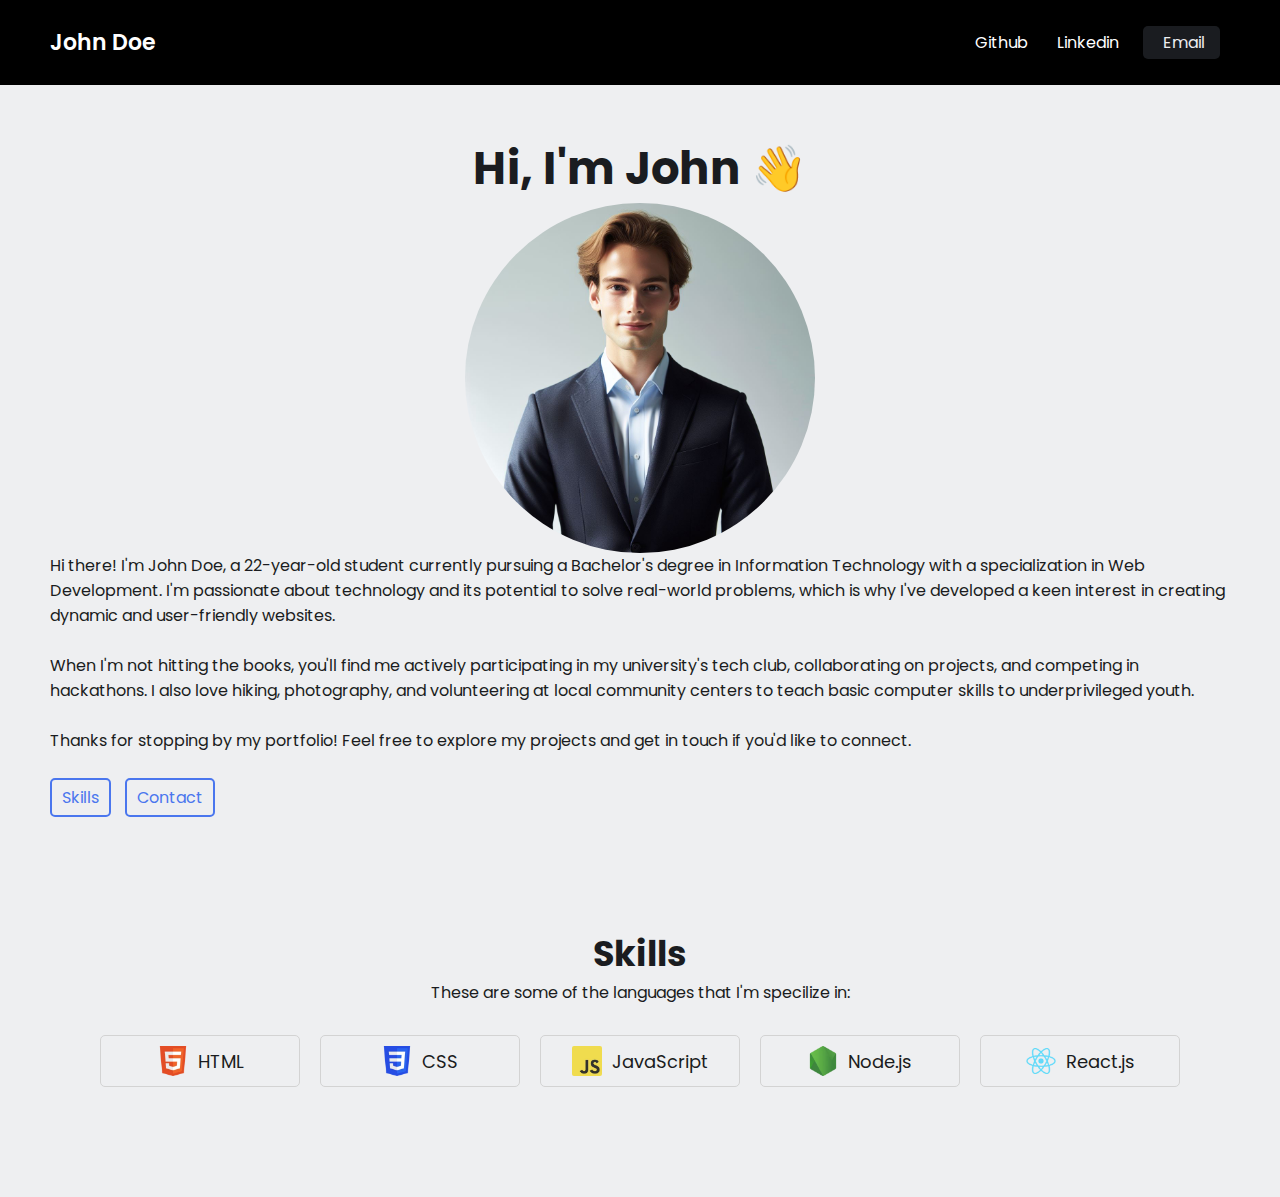
==== index.html @ 155fe18c "Add files via upload" ====
<!DOCTYPE html>
<html lang="en">
<head>
  <meta charset="UTF-8">
  <meta http-equiv="X-UA-Compatible" content="IE=edge">
  <meta name="viewport" content="width=device-width, initial-scale=1.0">

  <link rel="preconnect" href="https://fonts.googleapis.com">
  <link rel="preconnect" href="https://fonts.gstatic.com" crossorigin>
  <link href="https://fonts.googleapis.com/css2?family=Poppins:wght@400;600&display=swap" rel="stylesheet">

  <link rel="stylesheet" href="https://cdnjs.cloudflare.com/ajax/libs/font-awesome/6.4.0/css/all.min.css" integrity="sha512-iecdLmaskl7CVkqkXNQ/ZH/XLlvWZOJyj7Yy7tcenmpD1ypASozpmT/E0iPtmFIB46ZmdtAc9eNBvH0H/ZpiBw==" crossorigin="anonymous" referrerpolicy="no-referrer" />

  <link rel="stylesheet" href="styles.css">

  <title>John Doe Portfolio</title>
</head>
<body>
  <!-- NAVBAR -->
  <nav>
    <div class="left">
      <a href="/">John Doe</a>
    </div>

    <div class="right">
      <a href="http://github.com" target="_blank" rel="noopener noreferrer">
        <i class="fa-brands fa-github"></i>
        <span>Github</span>
      </a>
      
      <a href="http://linkedin.com" target="_blank" rel="noopener noreferrer">
        <i class="fa-brands fa-linkedin"></i>
        <span>Linkedin</span>
      </a>
      
      <a href="mailto:john@example.com">
        <i class="fa-solid fa-envelope"></i>
        <span>Email</span>
      </a>
    </div>
  </nav>

  <main>
    <!-- SECTION 1: Hero -->
    <section class="hero-section">
	<div class="text">
		<h2>Hi, I'm John 👋</h2>
		<div class="headshot">
			<img src="images/hero-headshot.png" alt="john doe headshot">
		</div>
		
        <p>Hi there! I'm John Doe, a 22-year-old student currently pursuing a Bachelor's degree in Information Technology with a specialization in Web Development. I'm passionate about technology and its potential to solve real-world problems, which is why I've developed a keen interest in creating dynamic and user-friendly websites.

		<br><br>When I'm not hitting the books, you'll find me actively participating in my university's tech club, collaborating on projects, and competing in hackathons. I also love hiking, photography, and volunteering at local community centers to teach basic computer skills to underprivileged youth.

		<br><br>Thanks for stopping by my portfolio! Feel free to explore my projects and get in touch if you'd like to connect.</p>

        <div class="links">
          <a href="#skills">
            <i class="fa-solid fa-code"></i>
            <span>Skills</span>
          </a>
          
          <a href="#contact">
            <i class="fa-solid fa-envelope"></i>
            <span>Contact</span>
          </a>
        </div>
	</div>
    </section>

    <!-- SECTION 2: Skills -->
    <section id="skills" class="skills-section">
      <h2>Skills</h2>
      <div class="text">
        These are some of the languages that I'm specilize in:
      </div>

      <div class="cells">
        <div class="cell">
          <img src="images/html-logo.webp" alt="html logo">
          <span>HTML</span>
        </div>
        
        <div class="cell">
          <img src="images/css-logo.webp" alt="css logo">
          <span>CSS</span>
        </div>
        
        <div class="cell">
          <img src="images/javascript-logo.webp" alt="javascript logo">
          <span>JavaScript</span>
        </div>
        
        <div class="cell">
          <img src="images/node-logo.webp" alt="node logo">
          <span>Node.js</span>
        </div>
        
        <div class="cell">
          <img src="images/react-logo.webp" alt="react logo">
          <span>React.js</span>
        </div>
      </div>
    </section>
  </main>
</body>
</html>
---- styles.css ----
:root {
  --text-color: #1a1c20;
  --link-color: #4a76ee;
  --background-color: #eeeff1;
  /*#1a1c20*/
}

* {
  margin: 0;
  padding: 0;
  box-sizing: border-box;
}

html {
  scroll-behavior: smooth;
}

body {
  font-family: 'Poppins', sans-serif;
  color: var(--text-color);
  background-color: var(--background-color);
  margin: 0 auto;
}

a {
  color: var(--link-color);
  text-decoration: none;
}

/* NAVBAR */
nav {
  display: flex;
  justify-content: space-between;
  align-items: center;

  padding: 0 50px;
  height: 85px;
  
  background-color: #000000;
}

nav .left a {
  color: #FFFFFF;
  font-size: 22px;
  font-weight: 600;
}

nav .right a {
  color: #FFFFFF;
  margin: 0 10px;
}

nav .right a:last-child {
  color: var(--background-color);
  background-color: var(--text-color);
  padding: 5px 15px;
  border-radius: 5px;
}

nav .right a span {
  margin-left: 5px;
}

/* SECTION 1: Hero */
.hero-section {
  display: flex;
  justify-content: space-between;
  align-items: center;
  padding: 0 50px;
  margin: 50px 0;
  margin-bottom: 100px;
  gap: 40px;
}

.hero-section .text {
  flex: 5;
}

.hero-section .text h2 {
  font-size: 45px;
  text-align: center;
}

.hero-section .text .links {
  margin-top: 25px;
}

.hero-section .text .links a {
  display: inline-block;
  padding: 5px 10px;
  border: 2px solid var(--link-color);
  border-radius: 5px;
  margin-right: 10px;
  margin-bottom: 10px;
  transition: .1s;
}

.hero-section .text .links a:hover {
  color: var(--text-color);
  border: 2px solid var(--text-color);
}

.hero-section .headshot {
  flex: 2;
  display: flex;
  justify-content: center;
}

.hero-section .headshot img {
  width: 350px;
  border-radius: 50%;
}

/* SECTION 2: Skills */
.skills-section {
  padding: 0 50px;
  margin-bottom: 100px;
}

.skills-section h2 {
  text-align: center;
  font-size: 35px;
}

.skills-section .text {
  text-align: center;
  margin-bottom: 20px;
}

.skills-section .cells {
  display: flex;
  justify-content: center;
  flex-wrap: wrap;
}

.skills-section .cells .cell {
  display: flex;
  justify-content: center;
  align-items: center;
  gap: 10px;

  width: 200px;
  padding: 10px 20px;
  margin: 10px;
  border: 1.5px solid #d3d3d3;
  border-radius: 5px;
}

.skills-section .cells .cell img {
  width: 30px;
  height: 30px;
  object-fit: contain;
  border-radius: 2px;
}

.skills-section .cells .cell span {
  font-size: 18px;
}

@media (max-width: 850px) {
  /* SECTION 1: Hero */
  .hero-section .text h2 {
    font-size: 35px;
  }
}

@media (max-width: 740px) {
  /* SECTION 1: Hero */
  .hero-section {
    flex-direction: column-reverse;
  }

  .hero-section .headshot img {
    width: 300px;
  }
}

@media (max-width: 600px) {
  /* NAVBAR */
  nav {
    padding: 0 20px;
  }

  nav .right a {
    font-size: 22px;
  }

  nav .right a:last-child {
    color: var(--text-color);
    background-color: transparent;
    padding: 0;
  }

  nav .right a span {
    display: none;
  }

  /* SECTION 1: Hero */
  .hero-section {
    padding: 0 20px;
  }

  .hero-section .text h2 {
    font-size: 30px;
  }

  /* SECTION 2: Skills */
  .skills-section {
    padding: 0 20px;
  }

  .skills-section .cells .cell span {
    font-size: 16px;
  }
}
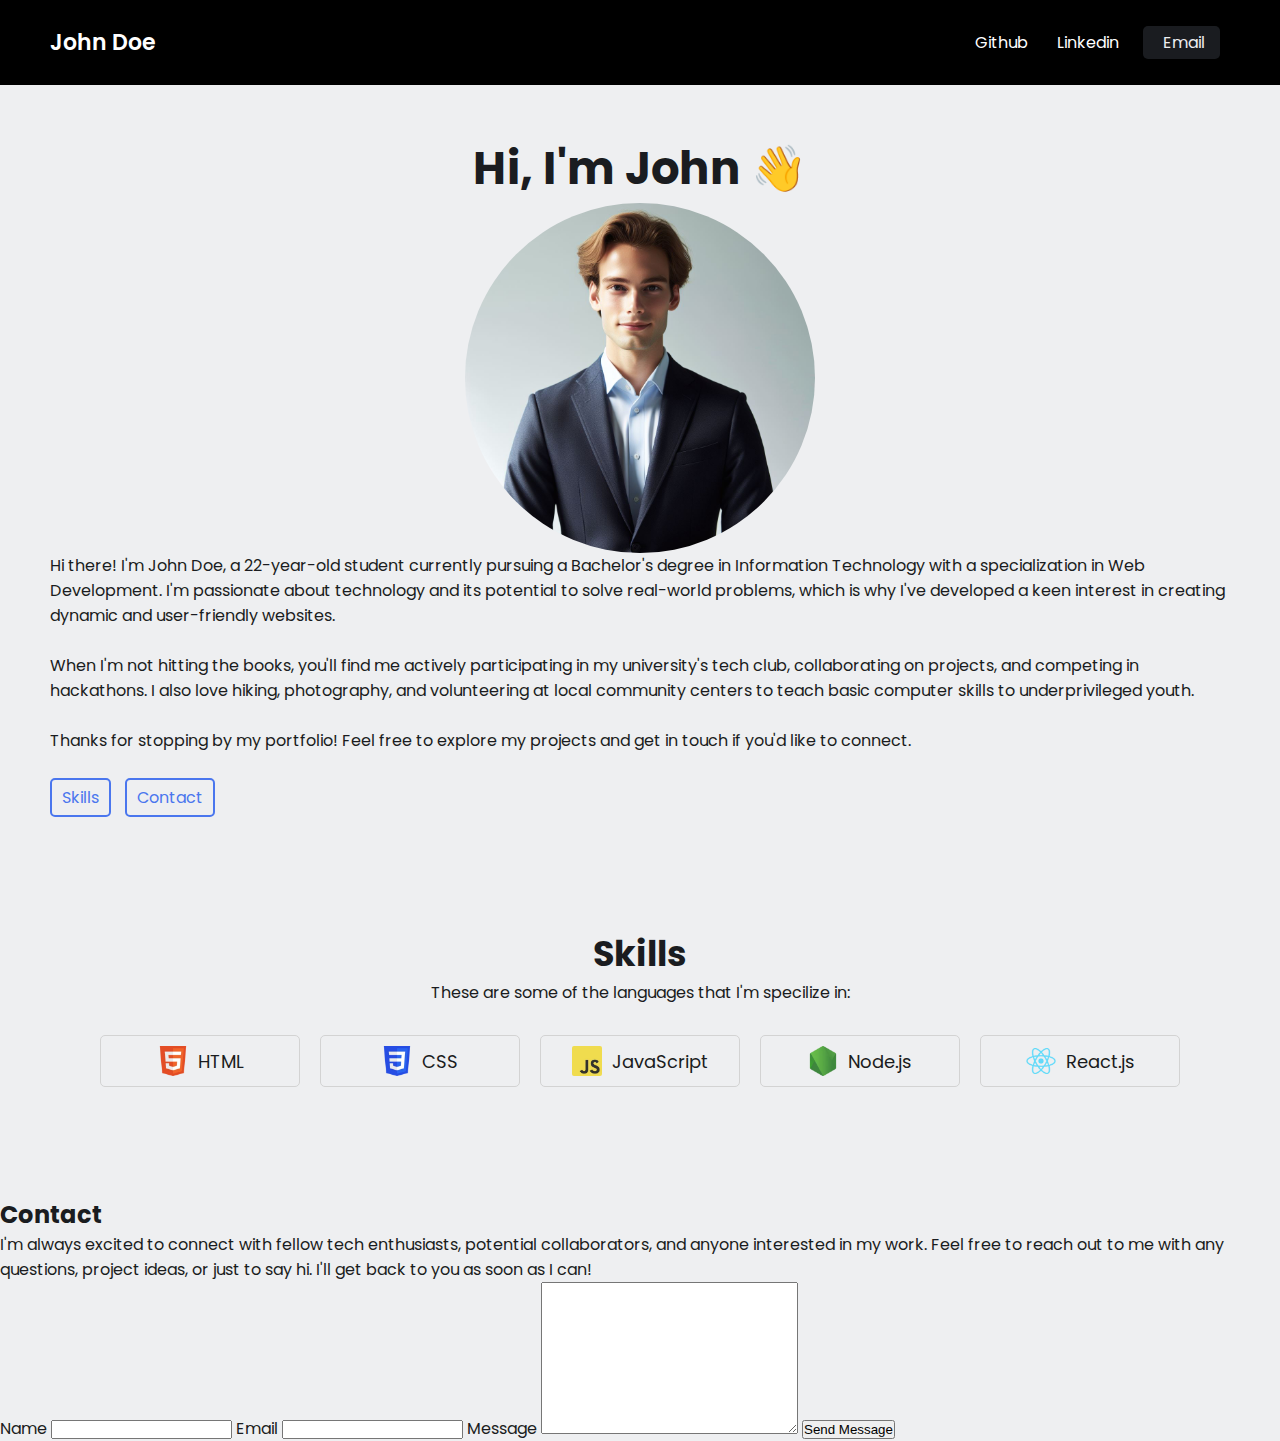
==== commit de796233: "Update index.html" ====
--- a/index.html
+++ b/index.html
@@ -103,6 +103,30 @@
         </div>
       </div>
     </section>
+	
+	<!-- SECTION 3: Contact -->
+    <section id="contact" class="contact-section">
+      <h2>Contact</h2>
+
+      <div class="group">
+        <div class="text">
+          I'm always excited to connect with fellow tech enthusiasts, potential collaborators, and anyone interested in my work. Feel free to reach out to me with any questions, project ideas, or just to say hi. I'll get back to you as soon as I can!
+        </div>
+
+        <form>
+          <label for="name">Name</label>
+          <input type="text" id="name">
+
+          <label for="email">Email</label>
+          <input type="email" id="email">
+
+          <label for="message">Message</label>
+          <textarea id="message" cols="30" rows="10"></textarea>
+
+          <button type="submit">Send Message</button>
+        </form>
+      </div>
+    </section>
   </main>
 </body>
-</html>+</html>
--- a/styles.css
+++ b/styles.css
@@ -186,7 +186,7 @@
   }
 
   nav .right a:last-child {
-    color: var(--text-color);
+    color: #FFFFFF;
     background-color: transparent;
     padding: 0;
   }
@@ -212,4 +212,4 @@
   .skills-section .cells .cell span {
     font-size: 16px;
   }
-}+}
